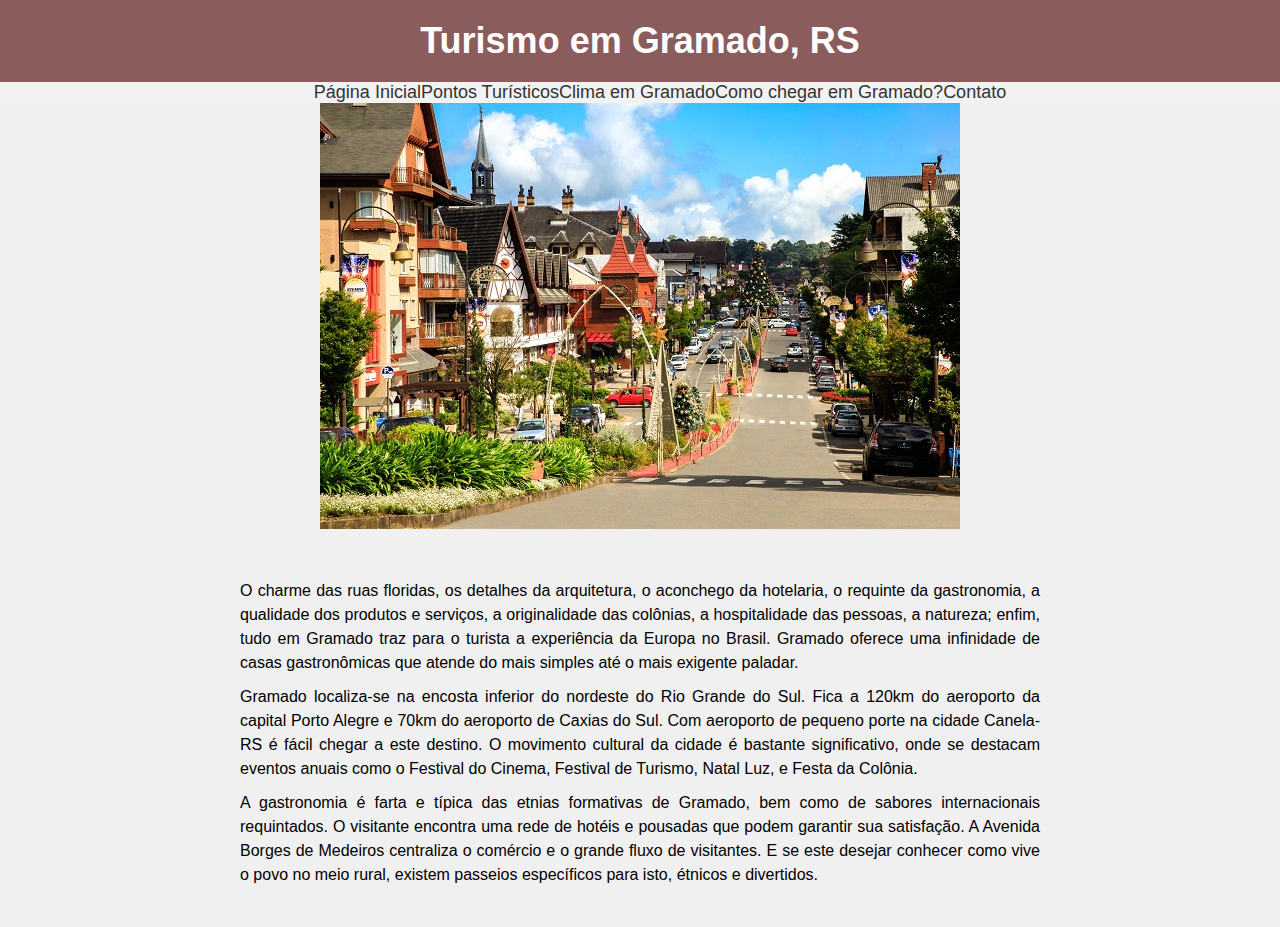
==== index.html @ 5a74056a "dsf" ====
<!DOCTYPE html>
<html>
  <head>
    <meta charset="utf-8" />
    <meta name="viewport" content="width=device-width, initial-scale=1">
    <link rel="stylesheet" type="text/css" href="estilo.css" />
    <title>Atividade Jeferson W. G. Vargas</title>
  </head>
  <body>
    <header>
      <h1>Turismo em Gramado, RS</h1>
    </header>
    <nav>
      <ul id="menu-list">
        <li><a href="index.html">Página Inicial</a></li>
        <li><a href="pturistico.html">Pontos Turísticos</a></li>
        <li><a href="clima.html">Clima em Gramado</a></li>
        <li><a href="chegar.html">Como chegar em Gramado?</a></li>
        <li><a href="contato.html">Contato</a></li>
      </ul>
    </nav>
    <div class="menu-icon" onclick="toggleMenu()">&#9776;</div>
    <figure>
      <img src="gramado.jpg" alt="Gramado, RS" />
    </figure>
    <div id="texto">
      <p>
        O charme das ruas floridas, os detalhes da arquitetura, o aconchego da
        hotelaria, o requinte da gastronomia, a qualidade dos produtos e serviços,
        a originalidade das colônias, a hospitalidade das pessoas, a natureza;
        enfim, tudo em Gramado traz para o turista a experiência da Europa no
        Brasil. Gramado oferece uma infinidade de casas gastronômicas que atende
        do mais simples até o mais exigente paladar.
      </p>
      <p>
        Gramado localiza-se na encosta inferior do nordeste do Rio Grande do Sul.
        Fica a 120km do aeroporto da capital Porto Alegre e 70km do aeroporto de
        Caxias do Sul. Com aeroporto de pequeno porte na cidade Canela-RS é fácil
        chegar a este destino. O movimento cultural da cidade é bastante
        significativo, onde se destacam eventos anuais como o Festival do Cinema,
        Festival de Turismo, Natal Luz, e Festa da Colônia.
      </p>
      <p>
        A gastronomia é farta e típica das etnias formativas de Gramado, bem como
        de sabores internacionais requintados. O visitante encontra uma rede de
        hotéis e pousadas que podem garantir sua satisfação. A Avenida Borges de
        Medeiros centraliza o comércio e o grande fluxo de visitantes. E se este
        desejar conhecer como vive o povo no meio rural, existem passeios
        específicos para isto, étnicos e divertidos.
      </p>
    </div>
  </body>
  <script>
    function toggleMenu() {
      var menu = document.getElementById("menu-list");
      if (menu.style.display === "block") {
        menu.style.display = "none";
      } else {
        menu.style.display = "block";
      }
    }
  </script>
</html>
---- estilo.css ----
* {
  margin: 0;
}
  body {
    font-family: Arial, sans-serif;
    background-color: #f0f0f0;
  }
  
  header {
    background-color: #8a5c5c;
    color: #fff;
    text-align: center;
    padding: 20px;
  }
  
  h1 {
    font-size: 36px;
    margin: 0;
  }
  
  nav ul {
    display: flex;
    justify-content: center;
    background-color: #f2f2f2;
    list-style-type: none;
  }
  
  nav ul li {
    margin: 0;
  }
  
  nav ul li a {
    text-decoration: none;
    color: #333;
    font-size: 18px;
  }
  
  nav ul li a:hover {
    background-color: #dddd;
  }
  
  figure {
    text-align: center;
  }
  
  figure img {
    max-width: 100%;
    height: auto;
    display: block;
    margin: 0 auto;
  }
  
  p {
    font-size: 16px;
    text-align: justify;
    margin-top: 10px;
    line-height: 1.5;
  }
  
  h3 {
    font-size: 24px;
    margin-top: 20px;
  }

  #texto {
    max-width: 800px;
    margin: 20px auto;
    padding: 20px;
}
.menu-icon {
  display: none;
  font-size: 24px;
  cursor: pointer;
}

@media screen and (max-width: 769px) {
  nav ul {
    display: none;
    list-style-type: none;
    padding: 0;
    margin: 0;
  }

  .menu-icon {
    display: block;
  }
}
  @media screen and (max-width: 769px) {
    body {
        font-size: 14px;
    }

    #texto {
        max-width: 90%;
        margin: 10px;
        padding: 10px;
    }
}
  @media screen and (max-width: 480px) {
    body {
        font-size: 12px;
    }
}
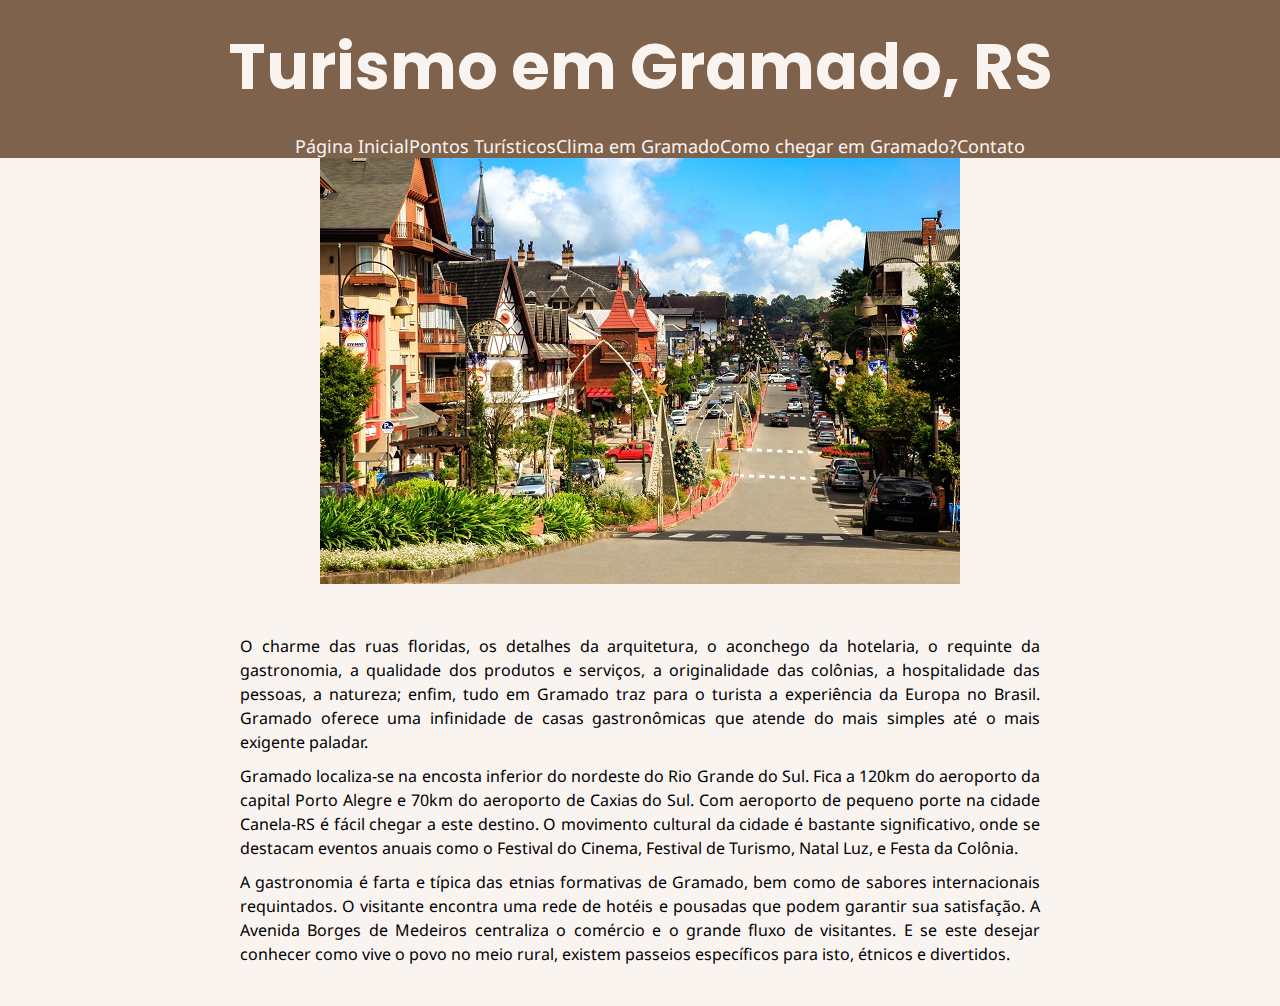
==== commit cf1dfec7: "tester" ====
--- a/index.html
+++ b/index.html
@@ -1,10 +1,20 @@
 <!DOCTYPE html>
 <html>
   <head>
-    <meta charset="utf-8" />
-    <meta name="viewport" content="width=device-width, initial-scale=1">
     <link rel="stylesheet" type="text/css" href="estilo.css" />
-    <title>Atividade Jeferson W. G. Vargas</title>
+    <meta name="keywords" content="Gramado, Turismo, Clima">
+    <meta name="author" content="Laura Ribeiro, Manuella Rodrigues, Vitória Bender">
+    <meta name="description" content="Um site sobre gramado. Aqui você encontra como chegar em Gramado, características sobre a cidade.">
+    <meta name="viewport" content="width=device-width, initial-scale=1.0, maximum-scale=1.0">
+    <meta charset="UTF-8">
+
+    <link rel="preconnect" href="https://fonts.googleapis.com">
+    <link rel="preconnect" href="https://fonts.gstatic.com" crossorigin>
+    <link href="https://fonts.googleapis.com/css2?family=Noto+Sans:wght@300&display=swap" rel="stylesheet">
+    <link rel="preconnect" href="https://fonts.googleapis.com">
+    <link rel="preconnect" href="https://fonts.gstatic.com" crossorigin>
+    <link href="https://fonts.googleapis.com/css2?family=Poppins:wght@300&display=swap" rel="stylesheet">
+    <title>Turismo em Gramado, RS</title>
   </head>
   <body>
     <header>
--- a/estilo.css
+++ b/estilo.css
@@ -1,27 +1,33 @@
 * {
   margin: 0;
 }
+
+.texto{
+  padding: 1%;
+}
   body {
-    font-family: Arial, sans-serif;
-    background-color: #f0f0f0;
+    background-color: #faf4f1;
+    font-family: 'Noto Sans', sans-serif;
   }
   
   header {
-    background-color: #8a5c5c;
-    color: #fff;
+    font-family: 'Poppins', sans-serif;
+    background-color: #7f624c;
+    color: #faf4f1;
     text-align: center;
     padding: 20px;
+
   }
   
   h1 {
-    font-size: 36px;
+    font-size: 7vh;
     margin: 0;
   }
   
   nav ul {
     display: flex;
     justify-content: center;
-    background-color: #f2f2f2;
+    background-color: #7f624c;
     list-style-type: none;
   }
   
@@ -31,7 +37,7 @@
   
   nav ul li a {
     text-decoration: none;
-    color: #333;
+    color: #faf4f1;
     font-size: 18px;
   }
   
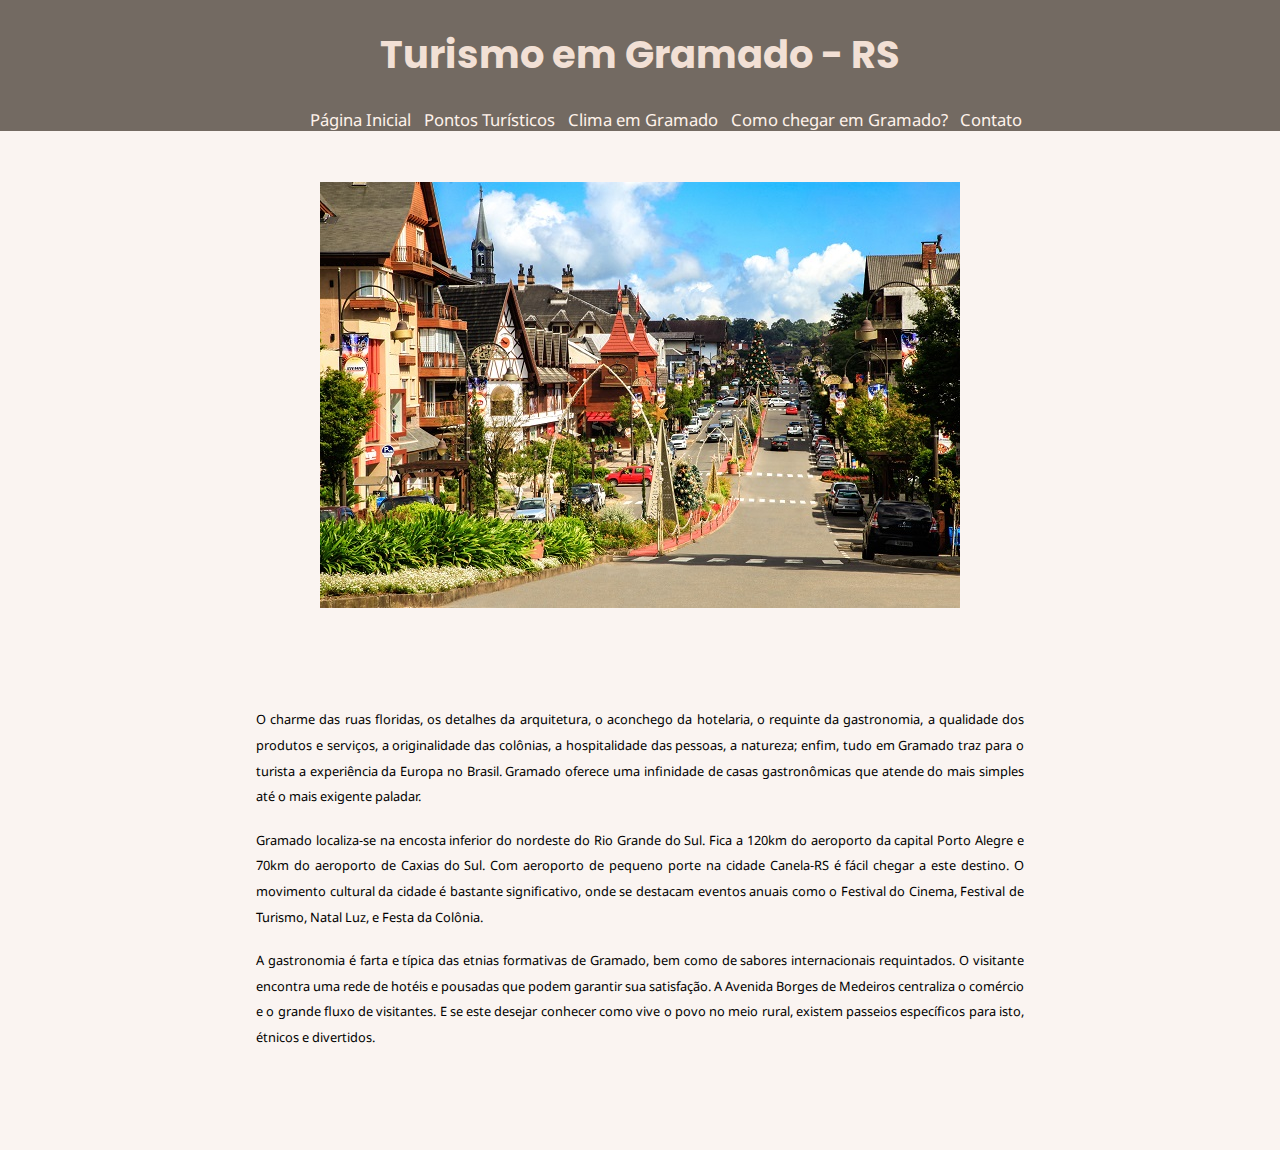
==== commit 351fd224: "tacaca" ====
--- a/index.html
+++ b/index.html
@@ -1,73 +1,74 @@
-<!DOCTYPE html>
-<html>
-  <head>
-    <link rel="stylesheet" type="text/css" href="estilo.css" />
-    <meta name="keywords" content="Gramado, Turismo, Clima">
-    <meta name="author" content="Laura Ribeiro, Manuella Rodrigues, Vitória Bender">
-    <meta name="description" content="Um site sobre gramado. Aqui você encontra como chegar em Gramado, características sobre a cidade.">
-    <meta name="viewport" content="width=device-width, initial-scale=1.0, maximum-scale=1.0">
-    <meta charset="UTF-8">
 
-    <link rel="preconnect" href="https://fonts.googleapis.com">
-    <link rel="preconnect" href="https://fonts.gstatic.com" crossorigin>
-    <link href="https://fonts.googleapis.com/css2?family=Noto+Sans:wght@300&display=swap" rel="stylesheet">
-    <link rel="preconnect" href="https://fonts.googleapis.com">
-    <link rel="preconnect" href="https://fonts.gstatic.com" crossorigin>
-    <link href="https://fonts.googleapis.com/css2?family=Poppins:wght@300&display=swap" rel="stylesheet">
-    <title>Turismo em Gramado, RS</title>
-  </head>
-  <body>
-    <header>
-      <h1>Turismo em Gramado, RS</h1>
-    </header>
-    <nav>
-      <ul id="menu-list">
-        <li><a href="index.html">Página Inicial</a></li>
-        <li><a href="pturistico.html">Pontos Turísticos</a></li>
-        <li><a href="clima.html">Clima em Gramado</a></li>
-        <li><a href="chegar.html">Como chegar em Gramado?</a></li>
-        <li><a href="contato.html">Contato</a></li>
-      </ul>
-    </nav>
-    <div class="menu-icon" onclick="toggleMenu()">&#9776;</div>
-    <figure>
-      <img src="gramado.jpg" alt="Gramado, RS" />
-    </figure>
-    <div id="texto">
-      <p>
-        O charme das ruas floridas, os detalhes da arquitetura, o aconchego da
-        hotelaria, o requinte da gastronomia, a qualidade dos produtos e serviços,
-        a originalidade das colônias, a hospitalidade das pessoas, a natureza;
-        enfim, tudo em Gramado traz para o turista a experiência da Europa no
-        Brasil. Gramado oferece uma infinidade de casas gastronômicas que atende
-        do mais simples até o mais exigente paladar.
-      </p>
-      <p>
-        Gramado localiza-se na encosta inferior do nordeste do Rio Grande do Sul.
-        Fica a 120km do aeroporto da capital Porto Alegre e 70km do aeroporto de
-        Caxias do Sul. Com aeroporto de pequeno porte na cidade Canela-RS é fácil
-        chegar a este destino. O movimento cultural da cidade é bastante
-        significativo, onde se destacam eventos anuais como o Festival do Cinema,
-        Festival de Turismo, Natal Luz, e Festa da Colônia.
-      </p>
-      <p>
-        A gastronomia é farta e típica das etnias formativas de Gramado, bem como
-        de sabores internacionais requintados. O visitante encontra uma rede de
-        hotéis e pousadas que podem garantir sua satisfação. A Avenida Borges de
-        Medeiros centraliza o comércio e o grande fluxo de visitantes. E se este
-        desejar conhecer como vive o povo no meio rural, existem passeios
-        específicos para isto, étnicos e divertidos.
-      </p>
-    </div>
-  </body>
-  <script>
-    function toggleMenu() {
-      var menu = document.getElementById("menu-list");
-      if (menu.style.display === "block") {
-        menu.style.display = "none";
-      } else {
-        menu.style.display = "block";
-      }
-    }
-  </script>
-</html>+    <!DOCTYPE html>
+    <html>
+      <head>
+        <meta name="keywords" content="Gramado, Turismo, Clima">
+        <meta name="author" content="Laura Ribeiro, Manuella Rodrigues, Vitória Bender">
+        <meta name="description" content="Um site sobre gramado. Aqui você encontra como chegar em Gramado, características sobre a cidade.">
+        <meta name="viewport" content="width=device-width, initial-scale=1.0, maximum-scale=1.0">
+        <meta charset="UTF-8">
+        <link rel="preconnect" href="https://fonts.googleapis.com">
+        <link rel="preconnect" href="https://fonts.gstatic.com" crossorigin>
+        <link href="https://fonts.googleapis.com/css2?family=Noto+Sans:wght@300&display=swap" rel="stylesheet">
+        <link rel="preconnect" href="https://fonts.googleapis.com">
+        <link rel="preconnect" href="https://fonts.gstatic.com" crossorigin>
+        <link href="https://fonts.googleapis.com/css2?family=Poppins:wght@300&display=swap" rel="stylesheet">
+        <link rel="stylesheet" type="text/css" href="estilo.css" />
+        <link rel="icon" href="ice.png"/>
+        <title>GRAMADO</title>
+      </head>
+      <body>
+        <header>
+          <h1>Turismo em Gramado - RS</h1>
+        </header>
+        <nav>
+          <ul id="menu-list">
+            <li><a href="index.html">Página Inicial</a></li>
+            <li><a href="pturistico.html">Pontos Turísticos</a></li>
+            <li><a href="clima.html">Clima em Gramado</a></li>
+            <li><a href="chegar.html">Como chegar em Gramado?</a></li>
+            <li><a href="contato.html">Contato</a></li>
+          </ul>
+        </nav>
+        <div class="menu-icon" onclick="toggleMenu()">&#9776;</div>
+        <figure>
+          <img src="gramado.jpg" alt="Gramado, RS" />
+        </figure>
+        <div id="texto">
+          <p>
+            O charme das ruas floridas, os detalhes da arquitetura, o aconchego da
+            hotelaria, o requinte da gastronomia, a qualidade dos produtos e serviços,
+            a originalidade das colônias, a hospitalidade das pessoas, a natureza;
+            enfim, tudo em Gramado traz para o turista a experiência da Europa no
+            Brasil. Gramado oferece uma infinidade de casas gastronômicas que atende
+            do mais simples até o mais exigente paladar.
+          </p>
+          <p>
+            Gramado localiza-se na encosta inferior do nordeste do Rio Grande do Sul.
+            Fica a 120km do aeroporto da capital Porto Alegre e 70km do aeroporto de
+            Caxias do Sul. Com aeroporto de pequeno porte na cidade Canela-RS é fácil
+            chegar a este destino. O movimento cultural da cidade é bastante
+            significativo, onde se destacam eventos anuais como o Festival do Cinema,
+            Festival de Turismo, Natal Luz, e Festa da Colônia.
+          </p>
+          <p>
+            A gastronomia é farta e típica das etnias formativas de Gramado, bem como
+            de sabores internacionais requintados. O visitante encontra uma rede de
+            hotéis e pousadas que podem garantir sua satisfação. A Avenida Borges de
+            Medeiros centraliza o comércio e o grande fluxo de visitantes. E se este
+            desejar conhecer como vive o povo no meio rural, existem passeios
+            específicos para isto, étnicos e divertidos.
+          </p>
+        </div>
+      </body>
+      <script>
+        function toggleMenu() {
+          var menu = document.getElementById("menu-list");
+          if (menu.style.display === "block") {
+            menu.style.display = "none";
+          } else {
+            menu.style.display = "block";
+          }
+        }
+      </script>
+    </html>--- a/estilo.css
+++ b/estilo.css
@@ -2,80 +2,86 @@
   margin: 0;
 }
 
-.texto{
-  padding: 1%;
+body {
+  background-color: #faf4f1;
+  font-family: 'Noto Sans', sans-serif;
 }
-  body {
-    background-color: #faf4f1;
-    font-family: 'Noto Sans', sans-serif;
-  }
-  
-  header {
-    font-family: 'Poppins', sans-serif;
-    background-color: #7f624c;
-    color: #faf4f1;
-    text-align: center;
-    padding: 20px;
 
-  }
-  
-  h1 {
-    font-size: 7vh;
-    margin: 0;
-  }
-  
-  nav ul {
-    display: flex;
-    justify-content: center;
-    background-color: #7f624c;
-    list-style-type: none;
-  }
-  
-  nav ul li {
-    margin: 0;
-  }
-  
-  nav ul li a {
-    text-decoration: none;
-    color: #faf4f1;
-    font-size: 18px;
-  }
-  
-  nav ul li a:hover {
-    background-color: #dddd;
-  }
-  
-  figure {
-    text-align: center;
-  }
-  
-  figure img {
-    max-width: 100%;
-    height: auto;
-    display: block;
-    margin: 0 auto;
-  }
-  
-  p {
-    font-size: 16px;
-    text-align: justify;
-    margin-top: 10px;
-    line-height: 1.5;
-  }
-  
-  h3 {
-    font-size: 24px;
-    margin-top: 20px;
-  }
+header {
+  font-family: 'Poppins', sans-serif;
+  background-color: #736A62;
+  color: #F2E0D5;
+  text-align: center;
+  padding: 2vw;
+}
 
-  #texto {
-    max-width: 800px;
-    margin: 20px auto;
-    padding: 20px;
+h1 {
+  font-size: 3vw;
+  margin: 0;
 }
-.menu-icon {
+
+nav ul {
+  font-family: 'Noto Sans', sans-serif;
+  justify-content: center;
+  display: flex;
+  background-color: #736A62;
+  list-style-type: none;
+}
+
+nav ul li {
+  margin-left: 1vw;
+}
+
+nav ul li a {
+  text-decoration: none;
+  color: #fff3eb;
+  font-size: 1.3vw;
+  cursor: pointer;
+  transition:  0.3s ease;
+}
+
+nav ul li a:hover {
+  background-color: #a1a1a1;
+  transform: scale(1.1);
+}
+
+figure {
+  margin-top: 4vw;
+  text-align: center;
+}
+
+figure img {
+  max-width: 70vw;
+  height: auto;
+  display: block;
+  margin: 0 auto;
+}
+
+p {
+  font-size: 1vw;
+  max-width: 60vw;
+  margin-top: 1vw;
+  line-height: 2vw;
+  text-align: center;
+  text-align: justify;
+  margin: 2vh auto;
+}
+
+h3 {
+  font-size: 3vh;
+  margin-top: 3vh;
+}
+
+ #texto {
+  max-width: 60vw;
+  margin: 2vh auto;
+  padding: 7vh;
+  text-align: center;
+ }
+
+ .menu-icon {
   display: none;
-  font-size: 24px;
+  font-size: 7vh;
   cursor: pointer;
 }
 
@@ -88,22 +94,28 @@
   }
 
   .menu-icon {
-    display: block;
+      display: block;
+    }
   }
-}
+
   @media screen and (max-width: 769px) {
-    body {
-        font-size: 14px;
-    }
-
-    #texto {
-        max-width: 90%;
-        margin: 10px;
-        padding: 10px;
-    }
-}
-  @media screen and (max-width: 480px) {
-    body {
-        font-size: 12px;
-    }
-}+      body {
+          font-size: 2vh;
+          
+      }
+  
+      p {
+          font-size: 2vh;
+          line-height: 2vh;
+      }
+      #texto {
+          max-width: 100vh;
+          margin: 2vh;
+          padding: 2vh;
+      }
+  }
+    @media screen and (max-width: 480px) {
+      body {
+          font-size: 2vh;
+      }
+  }